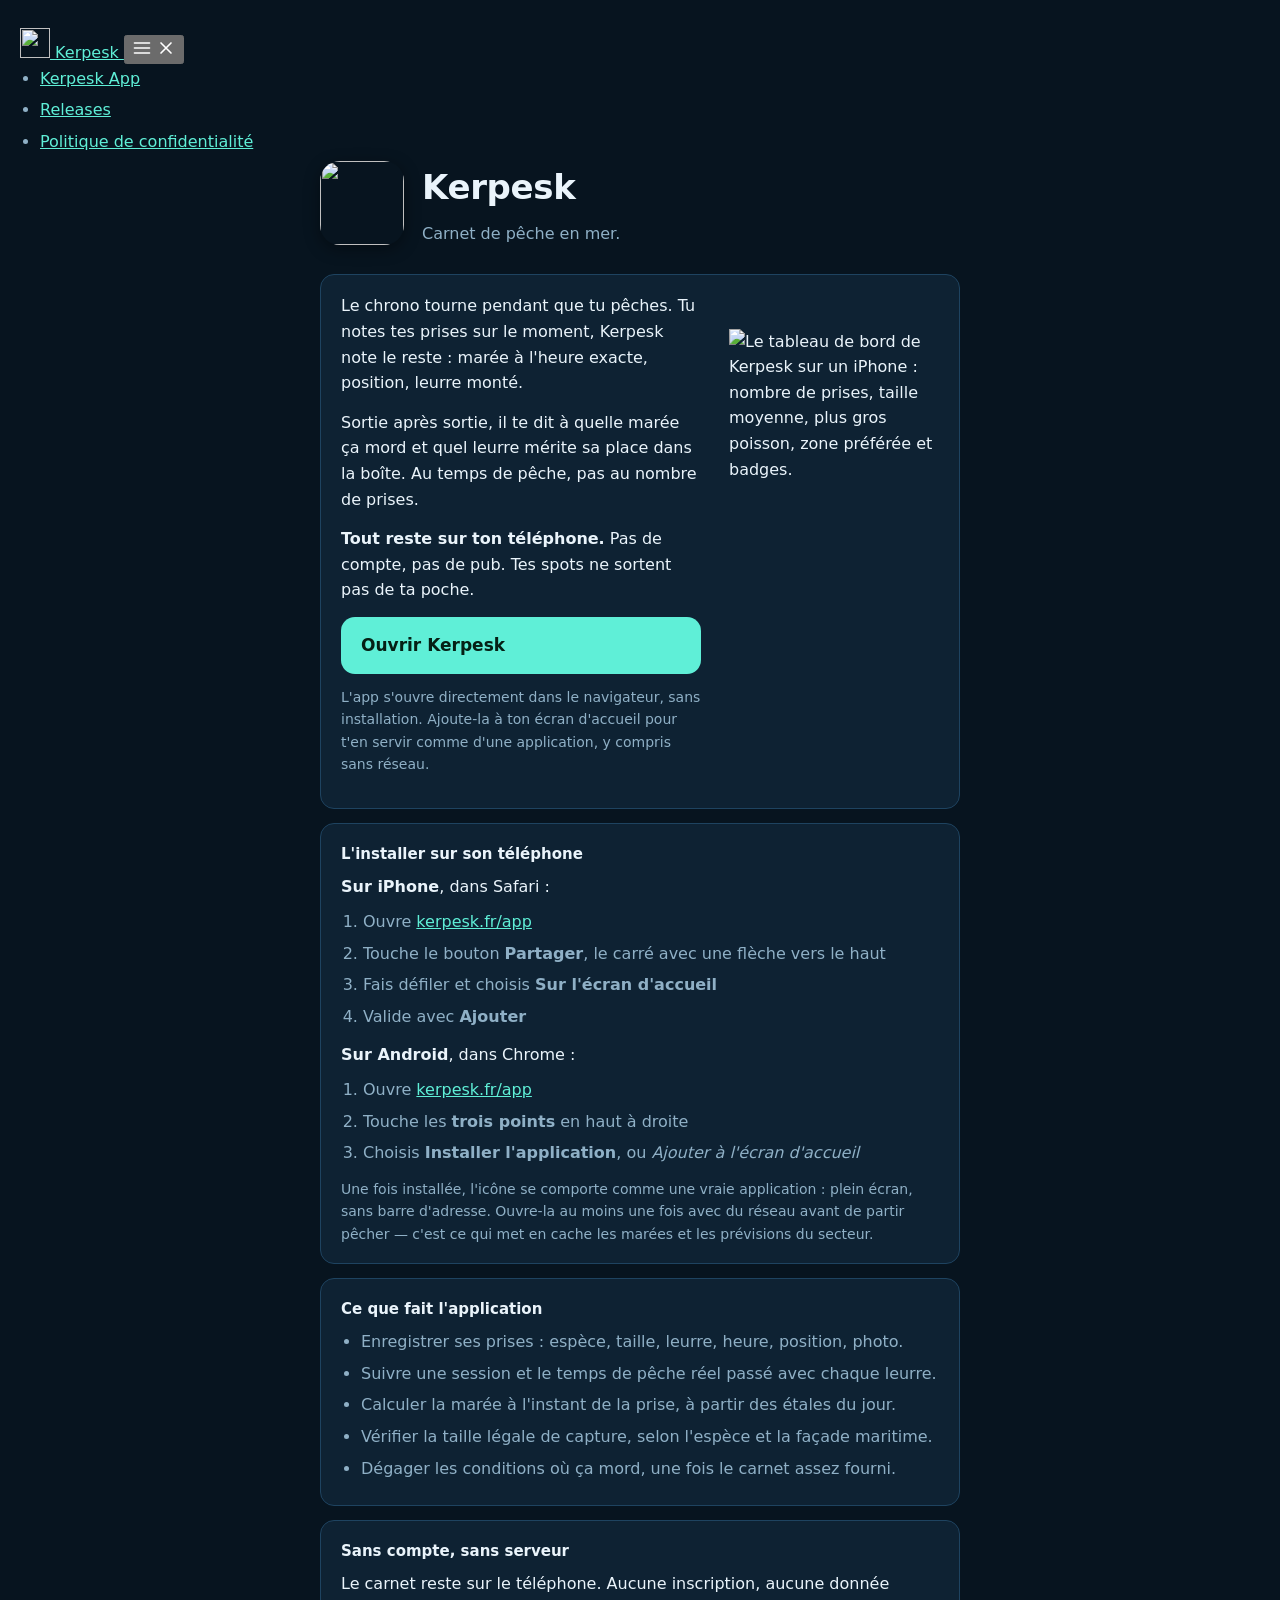
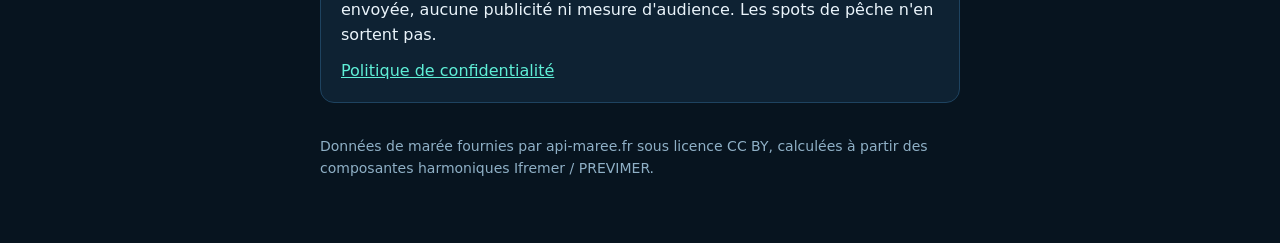
==== pages/index.html @ fd3e29aa "Accueil : remonter le contenu sous la barre Le bloc de titre respirait 48 px sous la barre et 28 au-" ====
<!doctype html>
<html lang="fr">
  <head>
    <meta charset="utf-8" />
    <meta name="viewport" content="width=device-width, initial-scale=1" />
    <title>Kerpesk — carnet de pêche en mer</title>
    <meta
      name="description"
      content="Kerpesk, carnet de pêche en mer : prises, leurres, marées et conditions, sans compte et sans serveur."
    />
    <link rel="icon" href="/favicon.png" />
    <link rel="apple-touch-icon" href="/apple-touch-icon.png" />
    <meta property="og:title" content="Kerpesk — carnet de pêche en mer" />
    <meta
      property="og:description"
      content="Prises, leurres, marées et conditions. Sans compte et sans serveur."
    />
    <meta property="og:image" content="https://kerpesk.fr/kerpesk.png" />
    <link rel="stylesheet" href="/site.css" />
    <style>
      :root {
        color-scheme: dark;
        --bg: #07141f;
        --surface: #0e2233;
        --line: #1e4360;
        --text: #eaf4fb;
        --muted: #8fb0c6;
        --accent: #5fefd7;
      }
      * { box-sizing: border-box; }
      body {
        margin: 0;
        /* 28 px en haut, la même respiration que sous le bloc de titre : au-dessus, le contenu
           s'arrêtait pile en bas de l'ecran et rien n'invitait à faire defiler. */
        padding: 28px 20px 64px;
        background: var(--bg);
        color: var(--text);
        font: 16px/1.6 system-ui, -apple-system, "Segoe UI", Roboto, sans-serif;
      }
      main { max-width: 640px; margin: 0 auto; }
      /* En-tête : logo et titre côte à côte, empilés sur les écrans étroits. */
      .entete {
        display: flex;
        align-items: center;
        gap: 18px;
        margin-bottom: 28px;
      }
      .logo {
        width: 84px;
        height: 84px;
        flex-shrink: 0;
        border-radius: 20px;
        box-shadow: 0 4px 16px rgba(0, 0, 0, 0.4);
      }
      h1 { font-size: 34px; margin: 0 0 6px; letter-spacing: -0.01em; }
      .sous { color: var(--muted); margin: 0; }
      @media (max-width: 460px) {
        .entete { flex-direction: column; align-items: flex-start; gap: 14px; }
      }
      section {
        padding: 18px 20px;
        margin-bottom: 14px;
        border: 1px solid var(--line);
        border-radius: 14px;
        background: var(--surface);
      }
      h2 { margin: 0 0 8px; font-size: 15px; }
      p { margin: 0 0 10px; }
      p:last-child { margin-bottom: 0; }
      ul { margin: 0; padding-left: 20px; color: var(--muted); }
      li { margin-bottom: 6px; }
      a { color: var(--accent); }
      ol { margin: 0 0 12px; padding-left: 22px; color: var(--muted); }
      ol li { margin-bottom: 6px; }
      .note { color: var(--muted); font-size: 14px; }
      /* Capture à droite sur écran large, sous le texte sur mobile — voir la requête plus bas. */
      .lancer {
        display: flex;
        align-items: center;
        gap: 28px;
      }
      .argument { flex: 1; min-width: 0; }
      .argument p { margin: 0 0 14px; }
      /* Le cadre du téléphone est déjà dans l'image : pas de bordure ni de fond à ajouter. */
      .mockup {
        width: 210px;
        height: auto;
        flex-shrink: 0;
      }
      @media (max-width: 560px) {
        .lancer { flex-direction: column; gap: 20px; }
        .mockup { width: 232px; order: 1; }
        .argument { order: 0; }
      }
      .bouton {
        display: block;
        padding: 15px 20px;
        margin-bottom: 12px;
        border-radius: 14px;
        background: var(--accent);
        color: #052015;
        font-size: 17px;
        font-weight: 700;
        text-decoration: none;
      }
      footer { margin-top: 32px; color: var(--muted); font-size: 14px; }
    </style>
  </head>
  <body>
    <nav class="nav-site">
      <a class="nav-marque" href="/">
        <img src="/favicon.png" alt="" width="30" height="30" />
        Kerpesk
      </a>
      <button
        class="nav-burger"
        type="button"
        aria-expanded="false"
        aria-controls="menu-site"
        aria-label="Ouvrir le menu"
      >
        <svg class="icone-menu" width="20" height="20" viewBox="0 0 24 24" fill="none" stroke="currentColor" stroke-width="2" stroke-linecap="round" aria-hidden="true">
            <path d="M3 6h18M3 12h18M3 18h18" />
          </svg>
          <svg class="icone-fermer" width="20" height="20" viewBox="0 0 24 24" fill="none" stroke="currentColor" stroke-width="2" stroke-linecap="round" aria-hidden="true">
            <path d="M6 6l12 12M18 6L6 18" />
          </svg>
      </button>
      <ul class="nav-menu" id="menu-site">
        <li><a href="/" aria-current="page">Kerpesk App</a></li>
        <li><a href="/releases.html">Releases</a></li>
        <li><a href="/confidentialite.html">Politique de confidentialité</a></li>
      </ul>
    </nav>

    <main>
      <header class="entete">
        <img class="logo" src="/kerpesk.png" alt="" width="256" height="256" />
        <div>
          <h1>Kerpesk</h1>
          <p class="sous">Carnet de pêche en mer.</p>
        </div>
      </header>

      <section class="lancer">
        <div class="argument">
          <p>
            Le chrono tourne pendant que tu pêches. Tu notes tes prises sur le moment, Kerpesk
            note le reste : marée à l'heure exacte, position, leurre monté.
          </p>
          <p>
            Sortie après sortie, il te dit à quelle marée ça mord et quel leurre mérite sa place
            dans la boîte. Au temps de pêche, pas au nombre de prises.
          </p>
          <p>
            <strong>Tout reste sur ton téléphone.</strong> Pas de compte, pas de pub. Tes spots
            ne sortent pas de ta poche.
          </p>
          <a class="bouton" href="/app/">Ouvrir Kerpesk</a>
          <p class="note">
            L'app s'ouvre directement dans le navigateur, sans installation. Ajoute-la à ton
            écran d'accueil pour t'en servir comme d'une application, y compris sans réseau.
          </p>
        </div>
        <img
          class="mockup"
          src="/mockup.png"
          alt="Le tableau de bord de Kerpesk sur un iPhone : nombre de prises, taille moyenne, plus gros poisson, zone préférée et badges."
          width="592"
          height="1200"
          loading="lazy"
        />
      </section>

      <section>
        <h2>L'installer sur son téléphone</h2>
        <p><strong>Sur iPhone</strong>, dans Safari :</p>
        <ol>
          <li>Ouvre <a href="/app/">kerpesk.fr/app</a></li>
          <li>Touche le bouton <strong>Partager</strong>, le carré avec une flèche vers le haut</li>
          <li>Fais défiler et choisis <strong>Sur l'écran d'accueil</strong></li>
          <li>Valide avec <strong>Ajouter</strong></li>
        </ol>
        <p><strong>Sur Android</strong>, dans Chrome :</p>
        <ol>
          <li>Ouvre <a href="/app/">kerpesk.fr/app</a></li>
          <li>Touche les <strong>trois points</strong> en haut à droite</li>
          <li>Choisis <strong>Installer l'application</strong>, ou <em>Ajouter à l'écran d'accueil</em></li>
        </ol>
        <p class="note">
          Une fois installée, l'icône se comporte comme une vraie application : plein écran, sans
          barre d'adresse. Ouvre-la au moins une fois avec du réseau avant de partir pêcher —
          c'est ce qui met en cache les marées et les prévisions du secteur.
        </p>
      </section>

      <section>
        <h2>Ce que fait l'application</h2>
        <ul>
          <li>Enregistrer ses prises : espèce, taille, leurre, heure, position, photo.</li>
          <li>Suivre une session et le temps de pêche réel passé avec chaque leurre.</li>
          <li>Calculer la marée à l'instant de la prise, à partir des étales du jour.</li>
          <li>Vérifier la taille légale de capture, selon l'espèce et la façade maritime.</li>
          <li>Dégager les conditions où ça mord, une fois le carnet assez fourni.</li>
        </ul>
      </section>

      <section>
        <h2>Sans compte, sans serveur</h2>
        <p>
          Le carnet reste sur le téléphone. Aucune inscription, aucune donnée envoyée, aucune
          publicité ni mesure d'audience. Les spots de pêche n'en sortent pas.
        </p>
        <p><a href="/confidentialite.html">Politique de confidentialité</a></p>
      </section>

      <footer>
        Données de marée fournies par api-maree.fr sous licence CC BY, calculées à partir des
        composantes harmoniques Ifremer&nbsp;/&nbsp;PREVIMER.
      </footer>
    </main>
    <div class="vagues" aria-hidden="true"></div>
    <div class="ligne-eau" aria-hidden="true"></div>
    <script src="/site.js"></script>
</body>
</html>
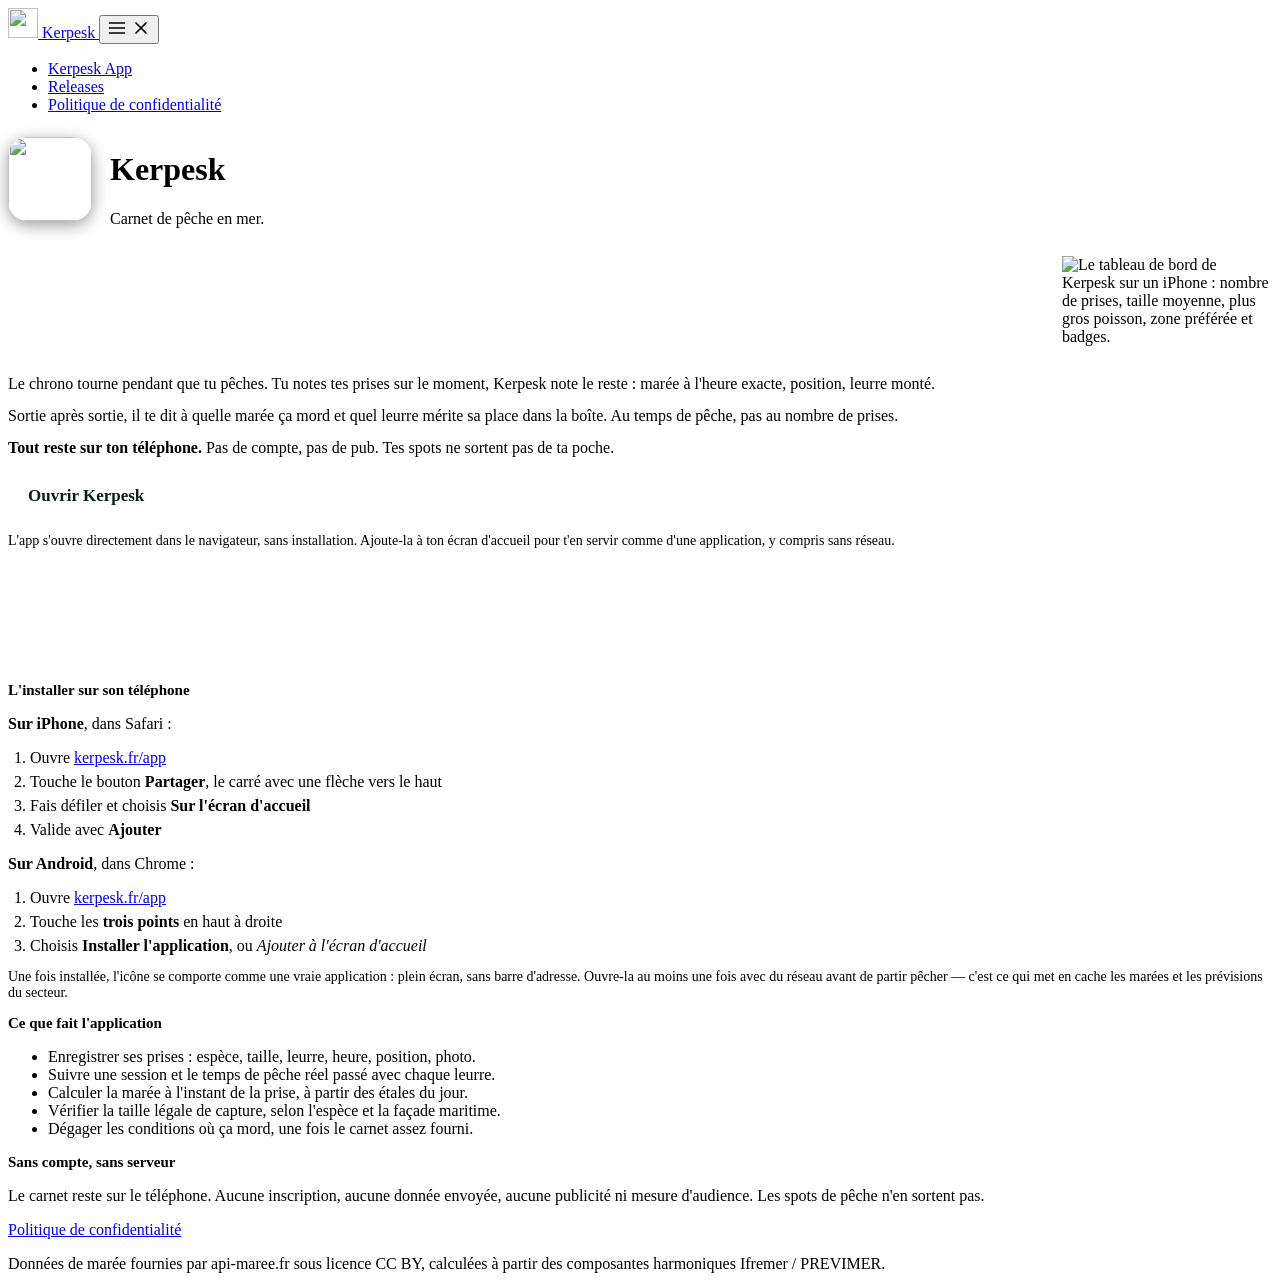
==== commit 248cebb0: "Site : un socle de styles commun aux trois pages La colonne mesurait 640 px sur deux pages et 720 su" ====
--- a/pages/index.html
+++ b/pages/index.html
@@ -18,26 +18,6 @@
     <meta property="og:image" content="https://kerpesk.fr/kerpesk.png" />
     <link rel="stylesheet" href="/site.css" />
     <style>
-      :root {
-        color-scheme: dark;
-        --bg: #07141f;
-        --surface: #0e2233;
-        --line: #1e4360;
-        --text: #eaf4fb;
-        --muted: #8fb0c6;
-        --accent: #5fefd7;
-      }
-      * { box-sizing: border-box; }
-      body {
-        margin: 0;
-        /* 28 px en haut, la même respiration que sous le bloc de titre : au-dessus, le contenu
-           s'arrêtait pile en bas de l'ecran et rien n'invitait à faire defiler. */
-        padding: 28px 20px 64px;
-        background: var(--bg);
-        color: var(--text);
-        font: 16px/1.6 system-ui, -apple-system, "Segoe UI", Roboto, sans-serif;
-      }
-      main { max-width: 640px; margin: 0 auto; }
       /* En-tête : logo et titre côte à côte, empilés sur les écrans étroits. */
       .entete {
         display: flex;
@@ -52,28 +32,16 @@
         border-radius: 20px;
         box-shadow: 0 4px 16px rgba(0, 0, 0, 0.4);
       }
-      h1 { font-size: 34px; margin: 0 0 6px; letter-spacing: -0.01em; }
-      .sous { color: var(--muted); margin: 0; }
+      /* Le sous-titre colle au titre dans l'en-tête, la marge du socle y ferait un trou. */
+      .entete .sous { margin-bottom: 0; }
       @media (max-width: 460px) {
         .entete { flex-direction: column; align-items: flex-start; gap: 14px; }
       }
-      section {
-        padding: 18px 20px;
-        margin-bottom: 14px;
-        border: 1px solid var(--line);
-        border-radius: 14px;
-        background: var(--surface);
-      }
       h2 { margin: 0 0 8px; font-size: 15px; }
-      p { margin: 0 0 10px; }
-      p:last-child { margin-bottom: 0; }
-      ul { margin: 0; padding-left: 20px; color: var(--muted); }
-      li { margin-bottom: 6px; }
-      a { color: var(--accent); }
       ol { margin: 0 0 12px; padding-left: 22px; color: var(--muted); }
       ol li { margin-bottom: 6px; }
       .note { color: var(--muted); font-size: 14px; }
-      /* Capture à droite sur écran large, sous le texte sur mobile — voir la requête plus bas. */
+      /* Capture à droite sur écran large, sous le texte sur mobile. */
       .lancer {
         display: flex;
         align-items: center;
@@ -103,7 +71,6 @@
         font-weight: 700;
         text-decoration: none;
       }
-      footer { margin-top: 32px; color: var(--muted); font-size: 14px; }
     </style>
   </head>
   <body>
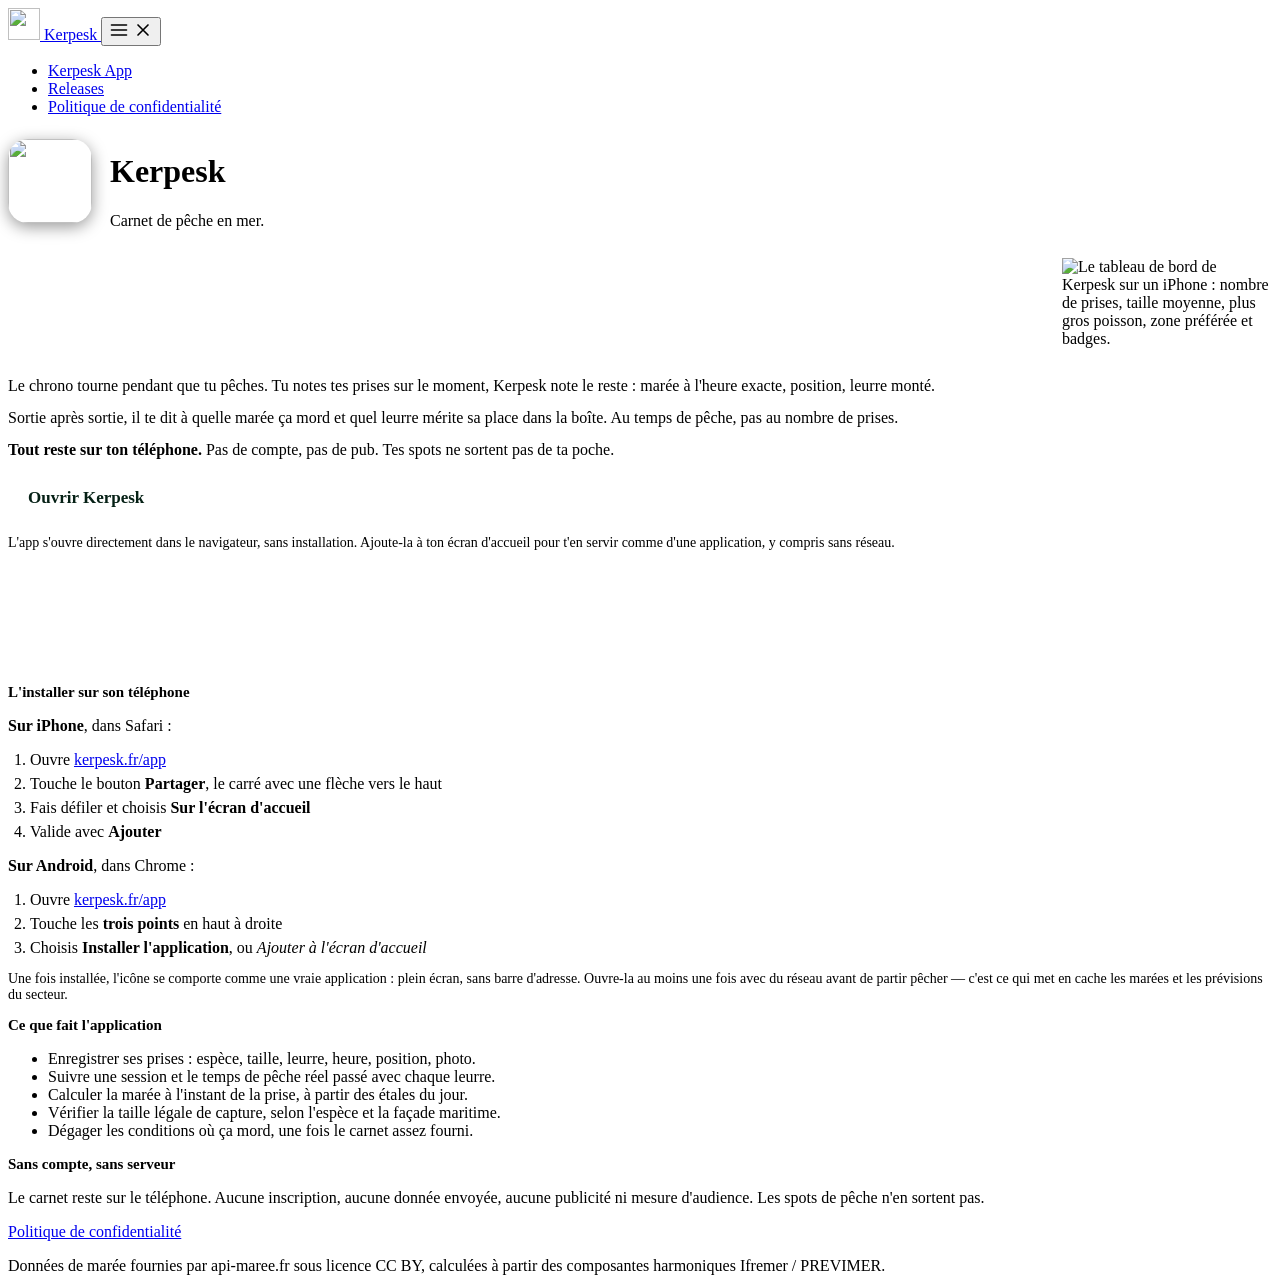
==== commit 17150ca8: "Site : logo de la barre en vectoriel Le PNG de 32 px se pixelisait sur les ecrans denses. Le trace v" ====
--- a/pages/index.html
+++ b/pages/index.html
@@ -76,7 +76,7 @@
   <body>
     <nav class="nav-site">
       <a class="nav-marque" href="/">
-        <img src="/favicon.png" alt="" width="30" height="30" />
+        <img src="/logo.svg" alt="" width="32" height="32" />
         Kerpesk
       </a>
       <button
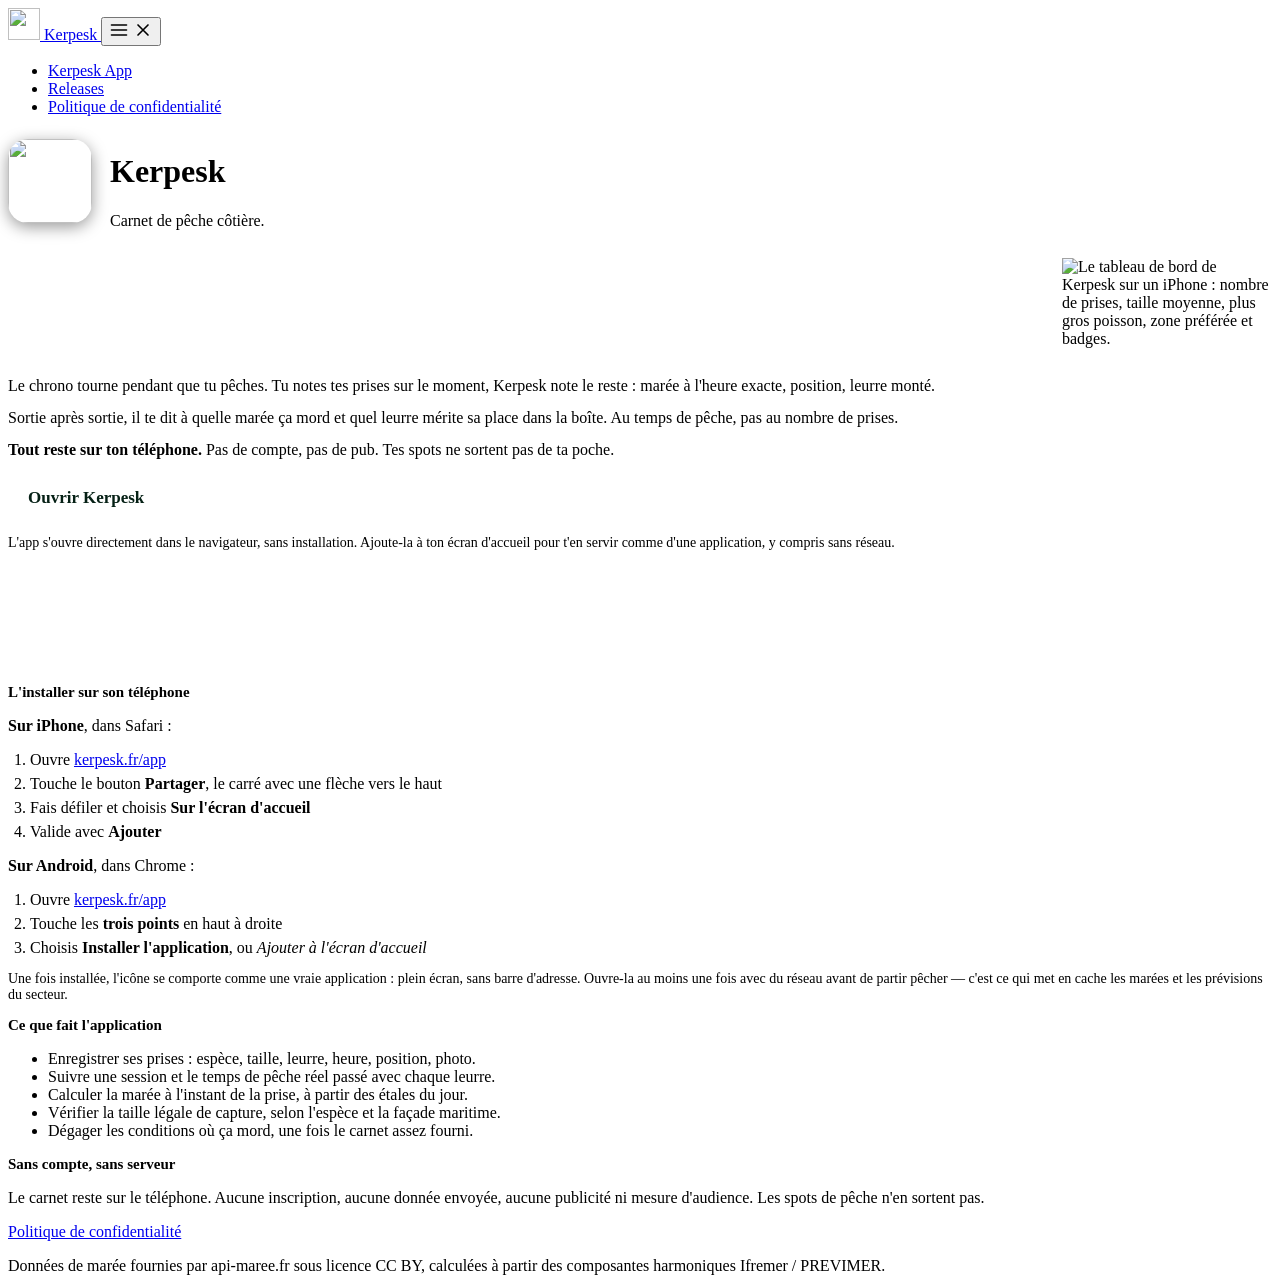
==== commit 14a23b8e: "Site : « carnet de peche cotiere » Titre, description, Open Graph, sous-titre et pied de page. « En " ====
--- a/pages/index.html
+++ b/pages/index.html
@@ -3,14 +3,14 @@
   <head>
     <meta charset="utf-8" />
     <meta name="viewport" content="width=device-width, initial-scale=1" />
-    <title>Kerpesk — carnet de pêche en mer</title>
+    <title>Kerpesk — carnet de pêche côtière</title>
     <meta
       name="description"
-      content="Kerpesk, carnet de pêche en mer : prises, leurres, marées et conditions, sans compte et sans serveur."
+      content="Kerpesk, carnet de pêche côtière : prises, leurres, marées et conditions, sans compte et sans serveur."
     />
     <link rel="icon" href="/favicon.png" />
     <link rel="apple-touch-icon" href="/apple-touch-icon.png" />
-    <meta property="og:title" content="Kerpesk — carnet de pêche en mer" />
+    <meta property="og:title" content="Kerpesk — carnet de pêche côtière" />
     <meta
       property="og:description"
       content="Prises, leurres, marées et conditions. Sans compte et sans serveur."
@@ -105,7 +105,7 @@
         <img class="logo" src="/kerpesk.png" alt="" width="256" height="256" />
         <div>
           <h1>Kerpesk</h1>
-          <p class="sous">Carnet de pêche en mer.</p>
+          <p class="sous">Carnet de pêche côtière.</p>
         </div>
       </header>
 
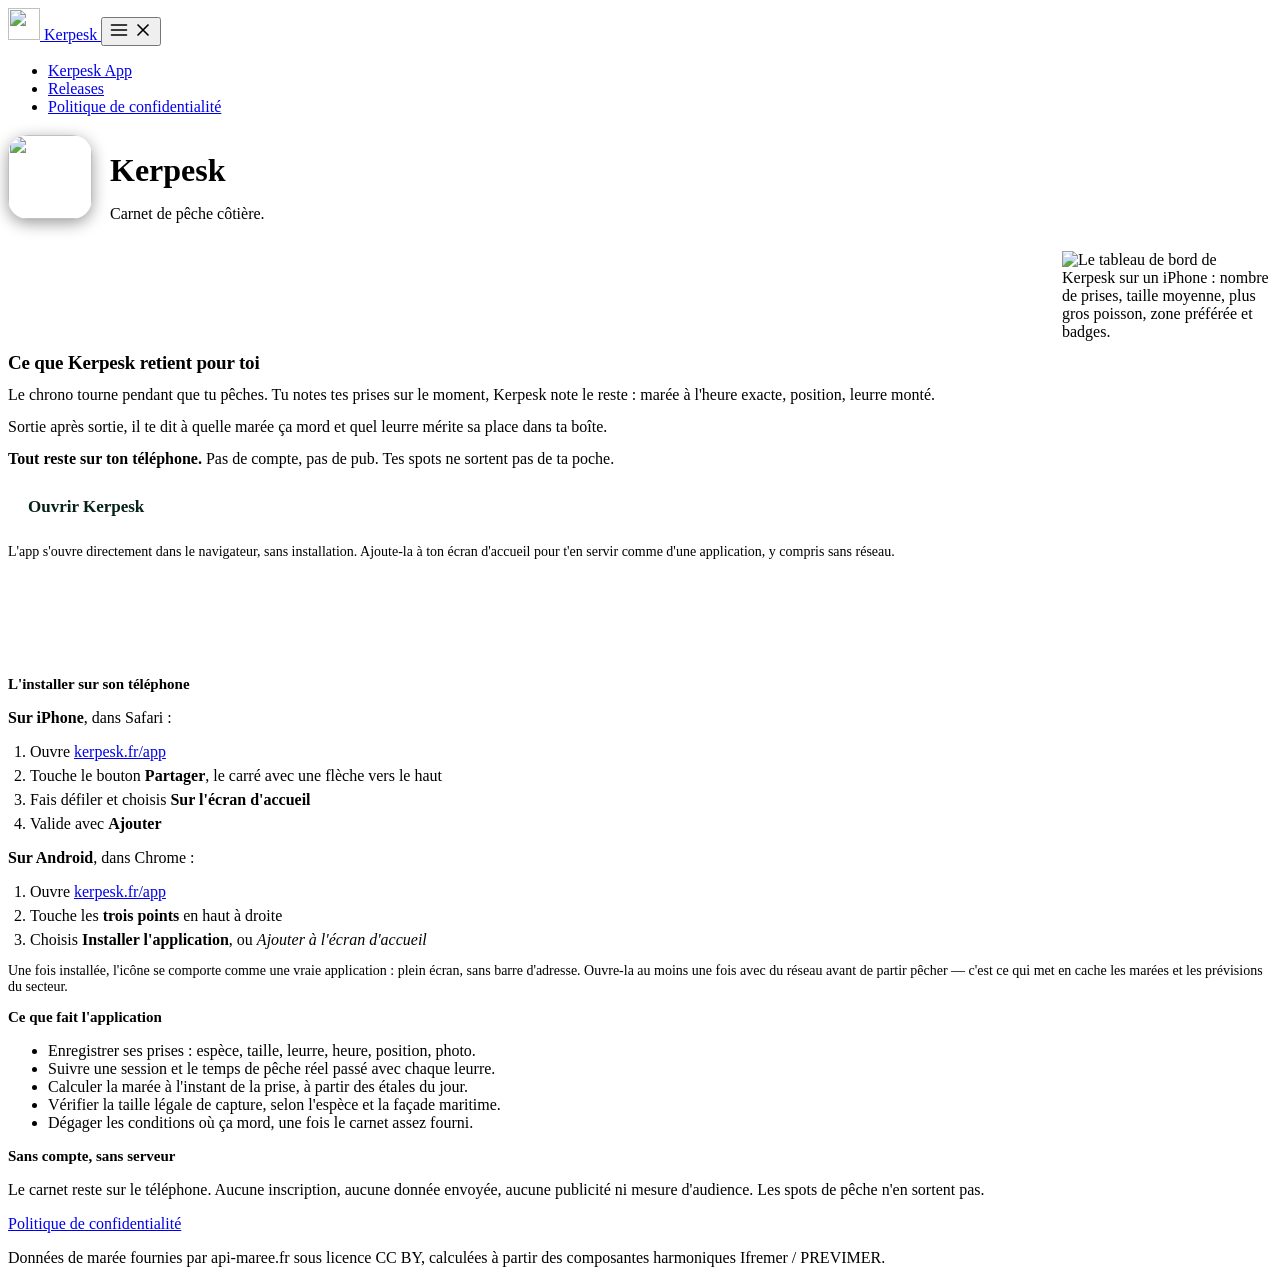
==== commit 61945d20: "Accueil : accroche du bloc, titre resserre et texte corrige Titre et sous-titre au plus pres : l'int" ====
--- a/pages/index.html
+++ b/pages/index.html
@@ -18,6 +18,11 @@
     <meta property="og:image" content="https://kerpesk.fr/kerpesk.png" />
     <link rel="stylesheet" href="/site.css" />
     <style>
+      /* Titre et sous-titre au plus pres : l'interligne du corps de page laissait un blanc
+         inutile sous « Kerpesk ». */
+      .entete h1 { margin-bottom: 0; line-height: 1.1; }
+      /* Accroche du bloc de presentation : le h2 du socle est trop discret pour ce role. */
+      .accroche { margin: 0 0 12px; font-size: 19px; letter-spacing: -0.01em; }
       /* En-tête : logo et titre côte à côte, empilés sur les écrans étroits. */
       .entete {
         display: flex;
@@ -111,13 +116,14 @@
 
       <section class="lancer">
         <div class="argument">
+          <h2 class="accroche">Ce que Kerpesk retient pour toi</h2>
           <p>
             Le chrono tourne pendant que tu pêches. Tu notes tes prises sur le moment, Kerpesk
             note le reste : marée à l'heure exacte, position, leurre monté.
           </p>
           <p>
             Sortie après sortie, il te dit à quelle marée ça mord et quel leurre mérite sa place
-            dans la boîte. Au temps de pêche, pas au nombre de prises.
+            dans ta boîte.
           </p>
           <p>
             <strong>Tout reste sur ton téléphone.</strong> Pas de compte, pas de pub. Tes spots
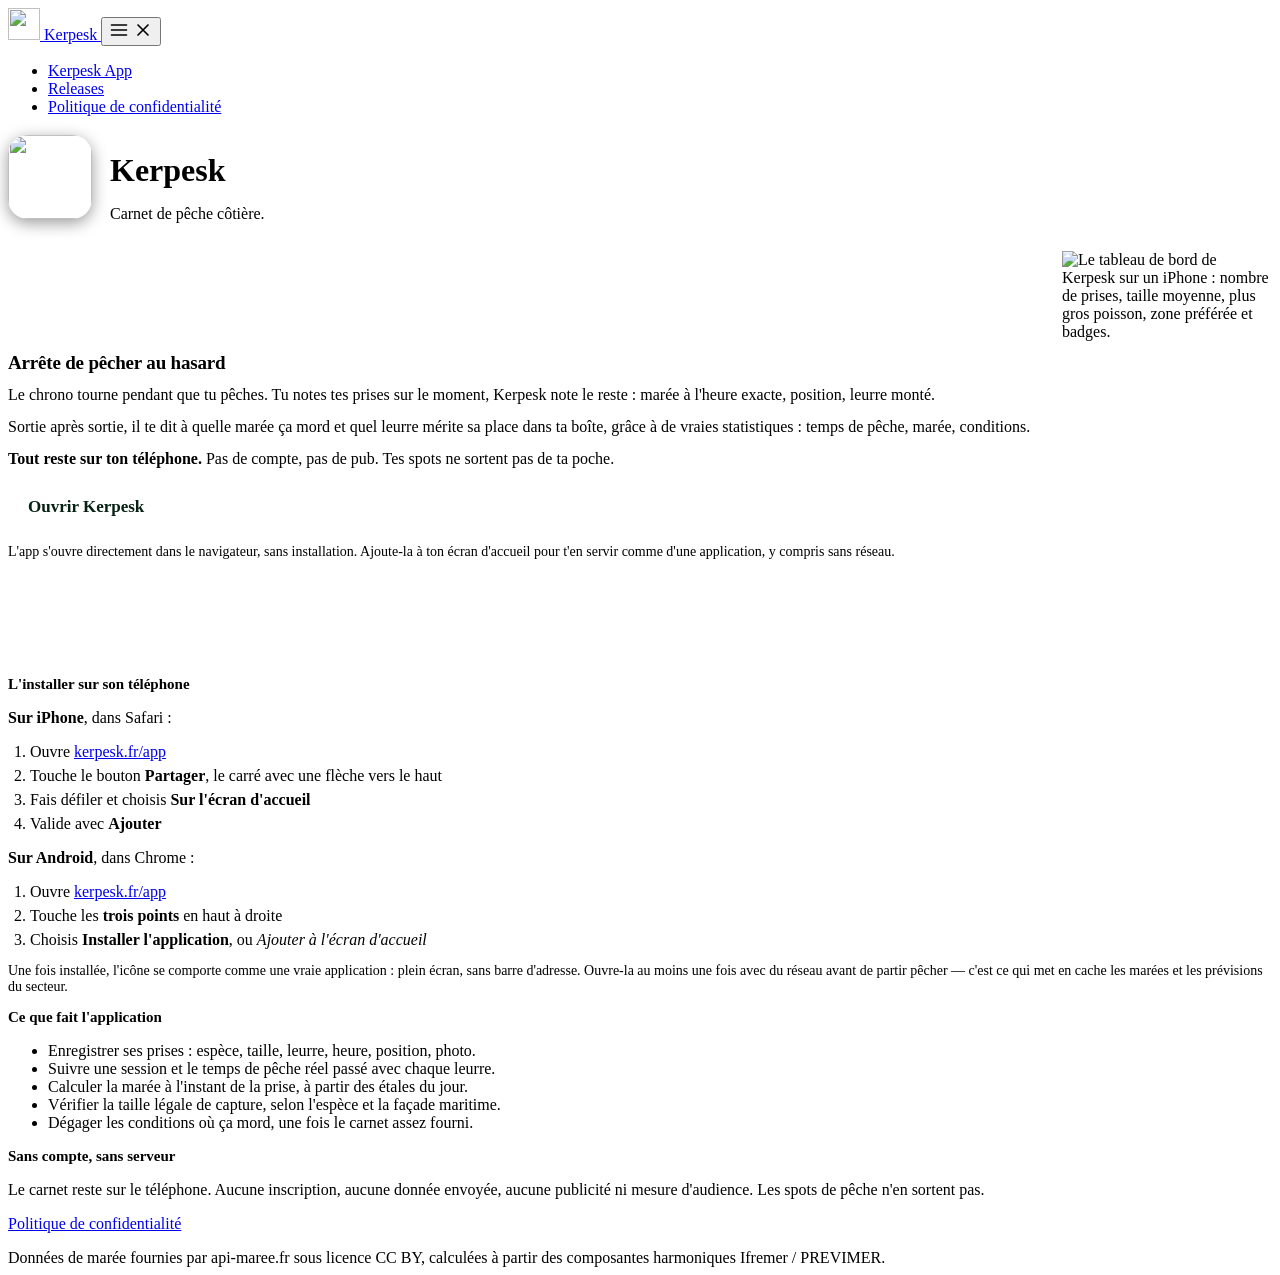
==== commit 9e8e794a: "Accueil : « Arrete de pecher au hasard » L'accroche precedente decrivait le service au lieu de l'ann" ====
--- a/pages/index.html
+++ b/pages/index.html
@@ -116,14 +116,14 @@
 
       <section class="lancer">
         <div class="argument">
-          <h2 class="accroche">Ce que Kerpesk retient pour toi</h2>
+          <h2 class="accroche">Arrête de pêcher au hasard</h2>
           <p>
             Le chrono tourne pendant que tu pêches. Tu notes tes prises sur le moment, Kerpesk
             note le reste : marée à l'heure exacte, position, leurre monté.
           </p>
           <p>
             Sortie après sortie, il te dit à quelle marée ça mord et quel leurre mérite sa place
-            dans ta boîte.
+            dans ta boîte, grâce à de vraies statistiques : temps de pêche, marée, conditions.
           </p>
           <p>
             <strong>Tout reste sur ton téléphone.</strong> Pas de compte, pas de pub. Tes spots
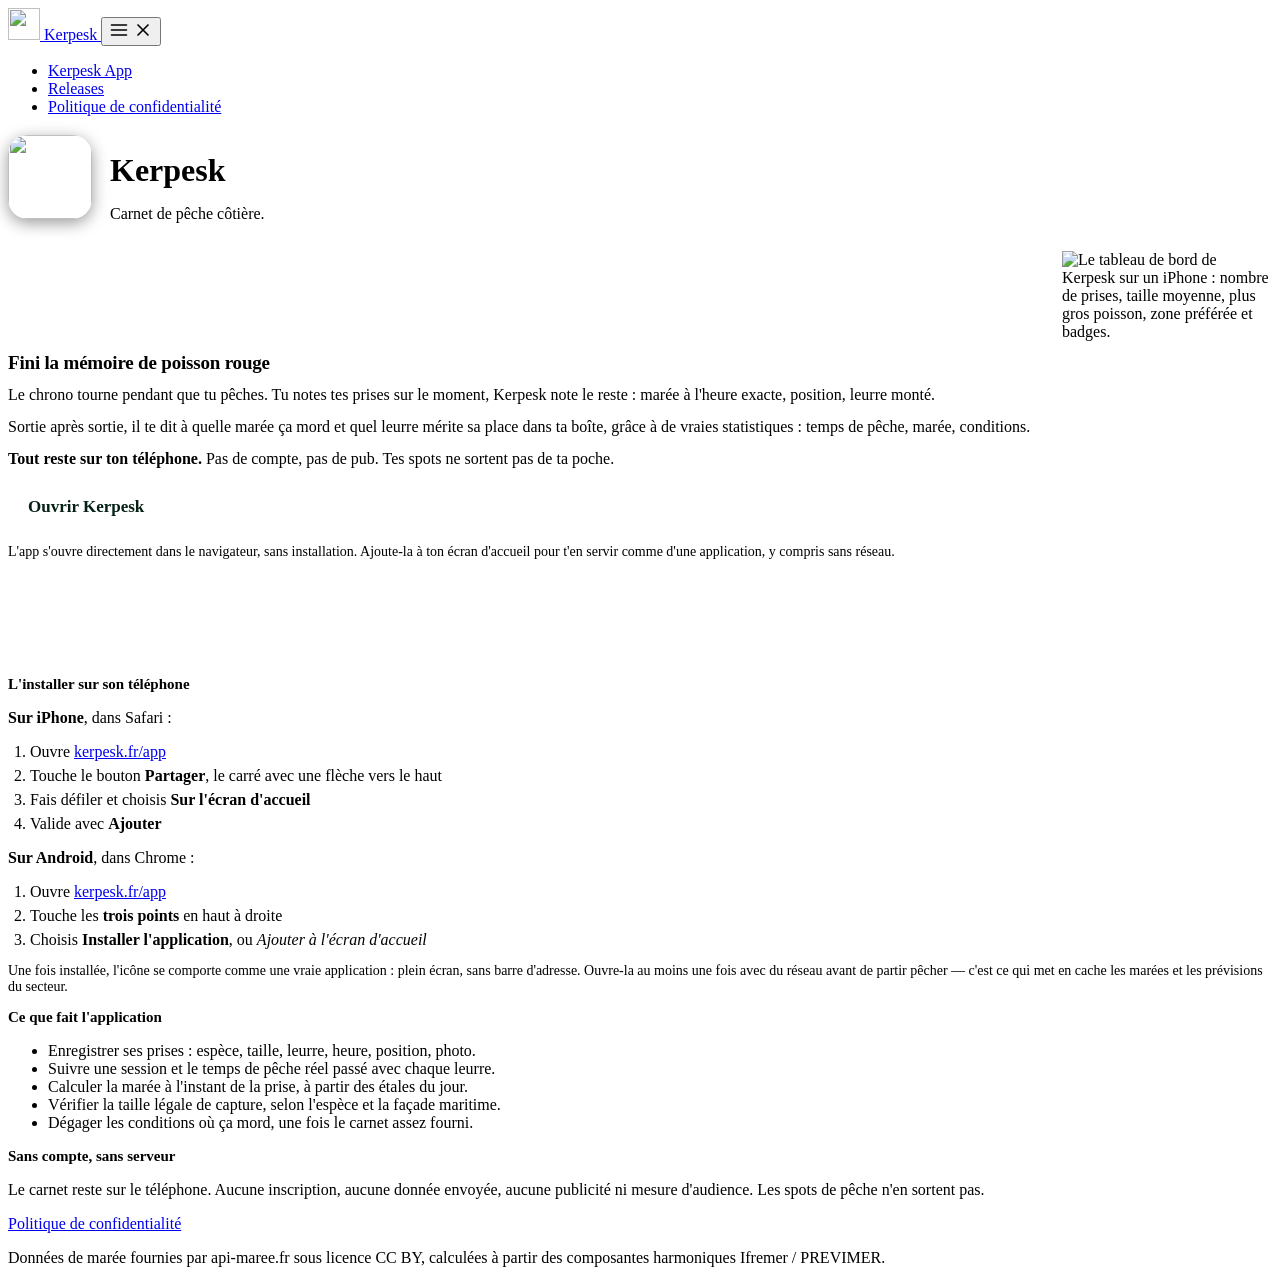
==== commit a8ba57f2: "Accueil : « Fini la memoire de poisson rouge » Meilleure que « Arrete de pecher au hasard », qu'elle" ====
--- a/pages/index.html
+++ b/pages/index.html
@@ -116,7 +116,7 @@
 
       <section class="lancer">
         <div class="argument">
-          <h2 class="accroche">Arrête de pêcher au hasard</h2>
+          <h2 class="accroche">Fini la mémoire de poisson rouge</h2>
           <p>
             Le chrono tourne pendant que tu pêches. Tu notes tes prises sur le moment, Kerpesk
             note le reste : marée à l'heure exacte, position, leurre monté.
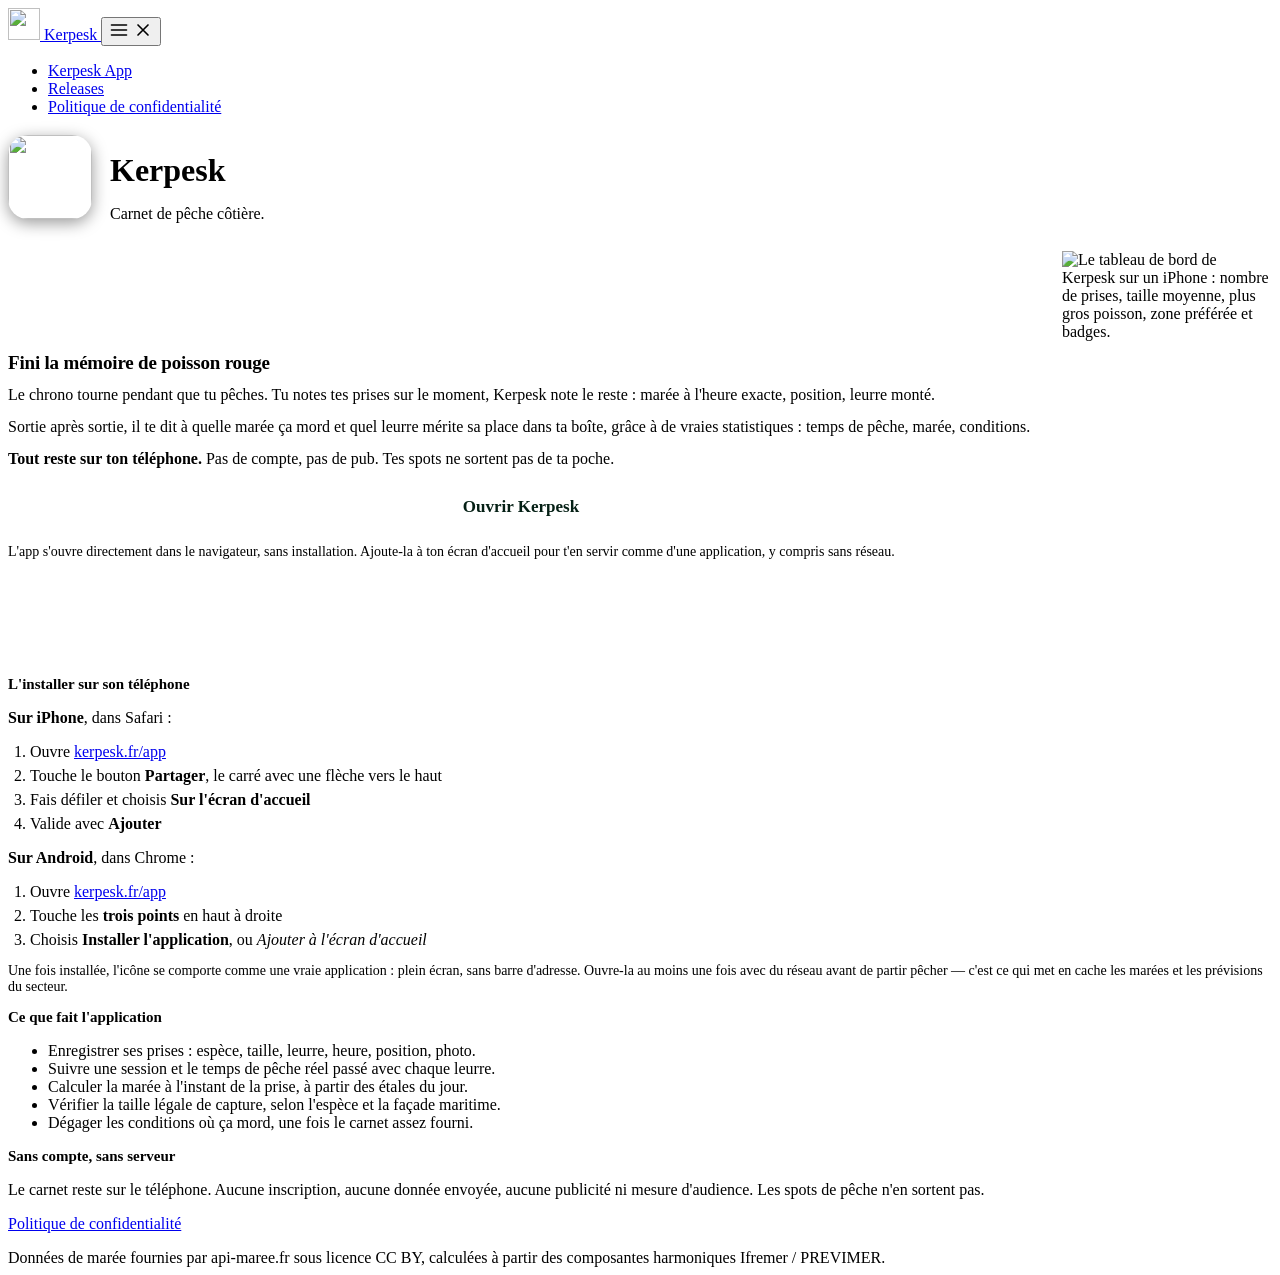
==== commit c5067ce9: "Accueil : centrer le libelle du bouton, affiner les ecumes `display: block` n'aligne rien : « Ouvrir" ====
--- a/pages/index.html
+++ b/pages/index.html
@@ -68,6 +68,8 @@
       .bouton {
         display: block;
         padding: 15px 20px;
+        /* `display: block` n'aligne rien : sans cette ligne, le libellé restait collé à gauche. */
+        text-align: center;
         margin-bottom: 12px;
         border-radius: 14px;
         background: var(--accent);
